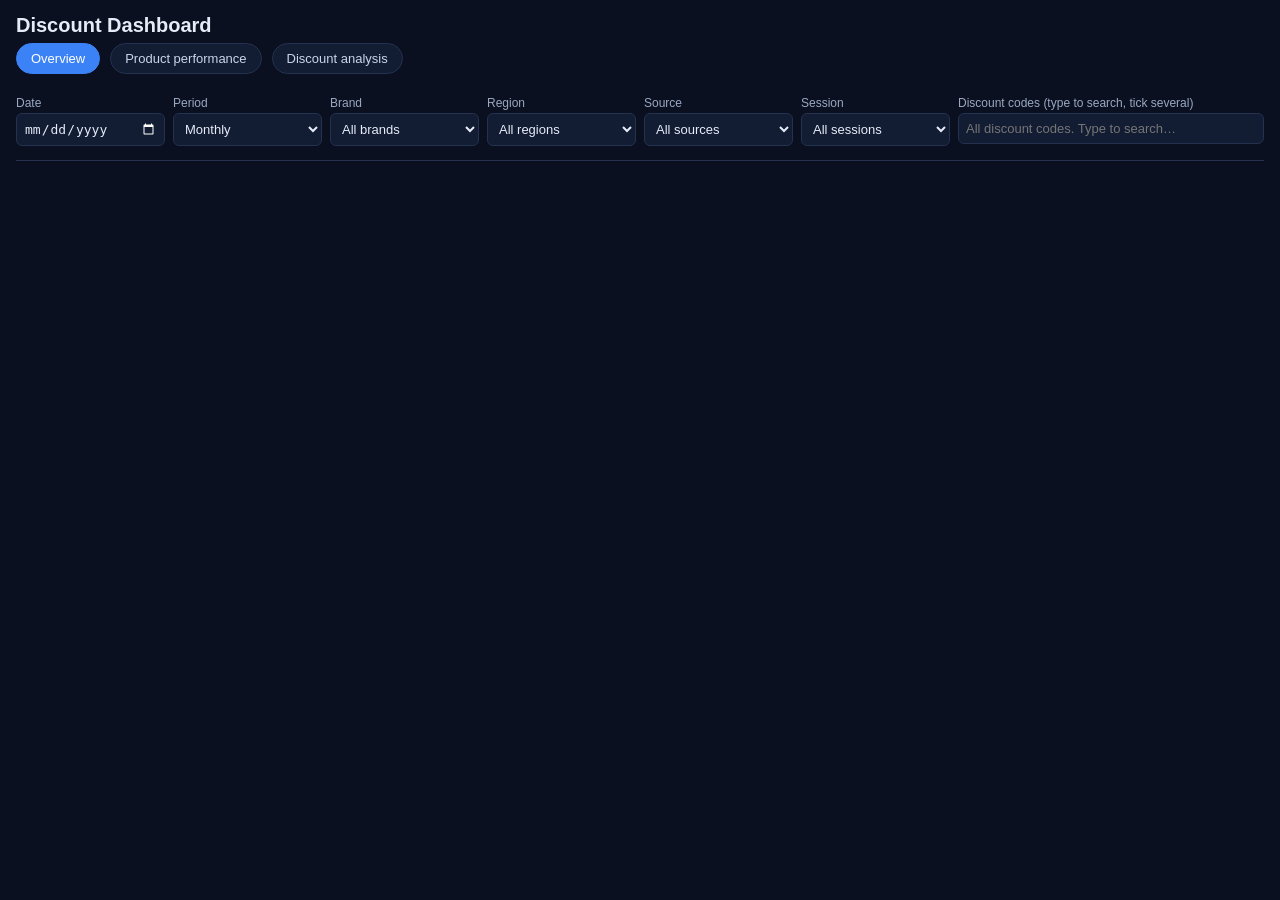
==== discount-dashboard/Index.html @ d5ffbb8c "Update Index.html" ====
<!DOCTYPE html>
<html>
<head>
<meta charset="utf-8">
<meta name="viewport" content="width=device-width, initial-scale=1">
<title>Discount Dashboard</title>
<style>
:root { color-scheme: dark; }
body{font-family:Arial,Helvetica,sans-serif;margin:0;padding:14px 16px 40px;background:#0A1020;color:#E5ECF8;font-size:14px}
h1{font-size:20px;margin:0 0 6px}
h2{font-size:16px;margin:0 0 4px}
h3{font-size:13px;margin:0 0 6px;color:#C9D5EA;font-weight:600}
.sub,.note{color:#9AA8C2;font-size:12px;margin:4px 0}
.tabs{display:flex;gap:6px;margin:6px 0 10px;flex-wrap:wrap}
.tabs button{background:#121C33;color:#C9D5EA;border:1px solid #24314f;border-radius:20px;padding:7px 14px;font-size:13px;cursor:pointer}
.tabs button.on{background:#3B82F6;color:#fff;border-color:#3B82F6}
.sticky{position:sticky;top:0;z-index:20;background:#0A1020;padding:6px 0;border-bottom:1px solid #24314f;margin-bottom:8px}
.controls{display:grid;grid-template-columns:repeat(auto-fit,minmax(130px,1fr));gap:8px;margin:6px 0}
label{font-size:12px;color:#9AA8C2;display:flex;flex-direction:column;gap:3px}
select,input{background:#121C33;color:#E5ECF8;border:1px solid #24314f;border-radius:6px;padding:7px;font-size:13px}
select:disabled,input:disabled{opacity:.5}
button{background:#3B82F6;color:#fff;border:0;border-radius:6px;padding:6px 11px;font-size:12px;cursor:pointer;margin-right:4px}
button.ghost{background:#121C33;border:1px solid #24314f;color:#E5ECF8}
button:disabled{background:#24314f;color:#6B7A94;cursor:default}
.kpis{display:grid;grid-template-columns:repeat(auto-fit,minmax(150px,1fr));gap:10px;margin:10px 0}
.kpi{background:#121C33;border:1px solid #24314f;border-radius:10px;padding:10px 12px}
.kl{font-size:11px;color:#9AA8C2;text-transform:uppercase;letter-spacing:.04em}
.kv{font-size:20px;font-weight:700;margin-top:3px}
.ks{font-size:12px;margin-top:3px;color:#9AA8C2}
.cards{display:grid;grid-template-columns:repeat(auto-fit,minmax(340px,1fr));gap:12px;margin:10px 0}
.card{background:#121C33;border:1px solid #24314f;border-radius:10px;padding:12px;min-width:0}
.section{margin-top:18px}
table{width:100%;border-collapse:collapse;font-size:12px}
th,td{padding:6px 8px;border-bottom:1px solid #24314f;text-align:right;white-space:nowrap}
th:first-child,td:first-child,th.l,td.l{text-align:left;white-space:normal}
tr.tot td{font-weight:bold;border-top:2px solid #3B82F6}
tr.clickable{cursor:pointer}
tr.clickable:hover td{background:#0F1830}
tr.drill td{background:#0F1830;color:#C9D5EA}
.scroll{overflow-x:auto}
.pager{margin:8px 0;font-size:12px;color:#9AA8C2}
.up{color:#34D399}.down{color:#F87171}
.legend{font-size:12px;color:#C9D5EA;margin:4px 0}
.dot{display:inline-block;width:10px;height:10px;border-radius:2px;margin:0 4px 0 10px;vertical-align:middle}
.frow{display:flex;gap:8px;align-items:center;flex-wrap:wrap;margin:8px 0}
.frow input,.frow select{min-width:200px}
.codewrap{grid-column:span 2;min-width:260px}
.cap{font-size:12px;color:#9AA8C2;display:block;margin-bottom:3px}
.cbox{position:relative}
.cbox input{width:100%;box-sizing:border-box}
.chips{margin-top:4px;display:flex;flex-wrap:wrap;gap:4px;font-size:12px;align-items:center}
.chip{background:#1E3A6E;border-radius:12px;padding:3px 8px}
.chip a{color:#93C5FD;cursor:pointer;margin-left:4px;text-decoration:none}
.cdrop{position:absolute;left:0;right:0;top:100%;margin-top:4px;max-height:320px;overflow:auto;background:#121C33;border:1px solid #24314f;border-radius:6px;z-index:40;display:none;padding:6px;box-sizing:border-box}
.cdrop.open{display:block}
.cdrow{display:flex;gap:6px;align-items:center;flex-wrap:wrap;margin-bottom:6px;font-size:12px}
.cdopt{display:flex;gap:6px;align-items:center;font-size:12px;color:#E5ECF8;padding:3px 2px;cursor:pointer}
.chk{display:flex;gap:6px;align-items:center;padding:2px 0;color:#E5ECF8;font-size:12px}
.clist{max-height:170px;overflow:auto;border:1px solid #24314f;border-radius:8px;padding:6px}
.grid2{display:grid;grid-template-columns:minmax(0,1fr) minmax(0,2fr);gap:10px}
svg text{font-family:Arial,Helvetica,sans-serif}
</style>
</head>
<body>

<h1>Discount Dashboard</h1>
<nav class="tabs" id="tabs">
  <button data-tab="overview" class="on">Overview</button>
  <button data-tab="products">Product performance</button>
  <button data-tab="analysis">Discount analysis</button>
</nav>

<div class="sticky">
  <div class="controls">
    <label>Date <input id="anchor" type="date"></label>
    <label>Period
      <select id="kind">
        <option value="daily">Daily</option>
        <option value="weekly">Weekly</option>
        <option value="monthly" selected>Monthly</option>
        <option value="mtd">Month to date</option>
        <option value="live" id="optLive">Live (today so far)</option>
      </select>
    </label>
    <label>Brand <select id="brand"><option value="all">All brands</option></select></label>
    <label>Region <select id="region"><option value="all">All regions</option></select></label>
    <label>Source <select id="source"><option value="all">All sources</option></select></label>
    <label>Session <select id="session"><option value="all">All sessions</option></select></label>
    <div class="codewrap" id="codeWrap">
      <span class="cap">Discount codes (type to search, tick several)</span>
      <div id="codebox" class="cbox">
        <input id="codeSearch" type="text" placeholder="All discount codes. Type to search…" autocomplete="off">
        <div id="codeChips" class="chips"></div>
        <div id="codeList" class="cdrop"></div>
      </div>
    </div>
  </div>
  <div id="status" class="sub"></div>
</div>

<div id="out"></div>
<div id="ptable"></div>

<script>
var OPTS = null;
var LAST = { overview: null, products: null, analysis: null };
var PAGE = 20, PPAGE = 25;
var STATE = { tab: "overview", page: 0, cats: null, search: "", open: {}, searching: false,
  codes: [], codeSearch: "", dd: false, timer: null,
  psearch: "", pcat: "all", ppage: 0, band: { AOV: {}, Discount: {} } };
var C = { yes: "#34D399", no: "#60A5FA", acc: "#3B82F6", warn: "#F87171", grid: "#24314f", text: "#9AA8C2", ink: "#E5ECF8" };

/* ---------- helpers ---------- */
function $(id) { return document.getElementById(id); }
function esc(t) { return String(t).replace(/&/g, "&amp;").replace(/</g, "&lt;").replace(/>/g, "&gt;"); }
function attr(t) { return esc(t).replace(/"/g, "&quot;"); }
function inr(n) { return (n === null || n === undefined || isNaN(n)) ? "—" : Math.round(n).toLocaleString("en-IN"); }
function compact(n) {
  var a = Math.abs(n);
  if (a >= 1e7) return (n / 1e7).toFixed(1) + " Cr";
  if (a >= 1e5) return (n / 1e5).toFixed(1) + " L";
  if (a >= 1e3) return (n / 1e3).toFixed(0) + " K";
  return String(Math.round(n));
}
function pctHtml(x) { return '<span class="' + (x >= 0 ? "up" : "down") + '">' + (x >= 0 ? "▲ " : "▼ ") + Math.abs(x * 100).toFixed(1) + "%</span>"; }
function growth(cur, prev) { return prev > 0 ? pctHtml(cur / prev - 1) : "—"; }
function dpct(d, g) { return g > 0 ? (d / g * 100).toFixed(1) + "%" : "—"; }
function ptsChange(c, p) {
  if (!c.gross || !p.gross) return "—";
  var diff = (c.disc / c.gross - p.disc / p.gross) * 100;
  return '<span class="' + (diff >= 0 ? "up" : "down") + '">' + (diff >= 0 ? "▲ " : "▼ ") + Math.abs(diff).toFixed(1) + " pts</span>";
}
function kpiCard(label, value, sub) {
  return '<div class="kpi"><div class="kl">' + label + '</div><div class="kv">' + value + '</div><div class="ks">' + (sub || "") + "</div></div>";
}
function addUnique(list, add) { return list.concat(add.filter(function (x) { return list.indexOf(x) < 0; })); }
function status(text) { $("status").textContent = text; }
function fail(e) { status("Error: " + (e && e.message ? e.message : e)); }
function sumNet(arr, key) { return arr.reduce(function (s, b) { return s + b[key].net; }, 0); }

/* ---------- charts (SVG, no outside libraries) ---------- */
function svgHBars(items, color) {
  if (!items.length) return "<p class='note'>No data for this view.</p>";
  var W = 640, rowH = 24, pad = { l: 230, r: 80, t: 4, b: 8 };
  var H = pad.t + pad.b + items.length * rowH;
  var max = Math.max(1, Math.max.apply(null, items.map(function (i) { return i.value; })));
  var scale = (W - pad.l - pad.r) / max;
  var s = '<svg viewBox="0 0 ' + W + " " + H + '" width="100%">';
  items.forEach(function (it, i) {
    var y = pad.t + i * rowH, w = Math.max(0, it.value * scale);
    s += '<text x="' + (pad.l - 8) + '" y="' + (y + 16) + '" text-anchor="end" fill="' + C.ink + '" font-size="11">' + esc(short_(it.label, 34)) + "</text>";
    s += '<rect x="' + pad.l + '" y="' + (y + 5) + '" width="' + w + '" height="15" fill="' + color + '"><title>' + esc(it.label) + ": " + inr(it.value) + "</title></rect>";
    s += '<text x="' + (pad.l + w + 6) + '" y="' + (y + 17) + '" fill="' + C.text + '" font-size="11">' + compact(it.value) + "</text>";
  });
  return s + "</svg>";
}
function svgStackH(items) {
  if (!items.length) return "<p class='note'>No data for this view.</p>";
  var W = 640, rowH = 24, pad = { l: 230, r: 80, t: 4, b: 8 };
  var H = pad.t + pad.b + items.length * rowH;
  var max = Math.max(1, Math.max.apply(null, items.map(function (i) { return i.a + i.b; })));
  var scale = (W - pad.l - pad.r) / max;
  var s = '<svg viewBox="0 0 ' + W + " " + H + '" width="100%">';
  items.forEach(function (it, i) {
    var y = pad.t + i * rowH, wa = it.a * scale, wb = it.b * scale;
    s += '<text x="' + (pad.l - 8) + '" y="' + (y + 16) + '" text-anchor="end" fill="' + C.ink + '" font-size="11">' + esc(short_(it.label, 34)) + "</text>";
    s += '<rect x="' + pad.l + '" y="' + (y + 5) + '" width="' + wa + '" height="15" fill="' + C.yes + '"><title>' + esc(it.label) + " with discount: " + inr(it.a) + "</title></rect>";
    s += '<rect x="' + (pad.l + wa) + '" y="' + (y + 5) + '" width="' + wb + '" height="15" fill="' + C.no + '"><title>' + esc(it.label) + " without discount: " + inr(it.b) + "</title></rect>";
    s += '<text x="' + (pad.l + wa + wb + 6) + '" y="' + (y + 17) + '" fill="' + C.text + '" font-size="11">' + compact(it.a + it.b) + "</text>";
  });
  return s + "</svg>";
}
function svgBarsV(items, color) {
  if (!items.length) return "<p class='note'>No data for this view.</p>";
  var W = 640, H = 230, pad = { l: 56, r: 10, t: 14, b: 50 };
  var max = Math.max(1, Math.max.apply(null, items.map(function (i) { return i.value; })));
  var bw = (W - pad.l - pad.r) / items.length, plot = H - pad.t - pad.b;
  var s = '<svg viewBox="0 0 ' + W + " " + H + '" width="100%">';
  for (var g = 0; g <= 4; g++) {
    var y = pad.t + plot * (1 - g / 4);
    s += '<line x1="' + pad.l + '" x2="' + (W - pad.r) + '" y1="' + y + '" y2="' + y + '" stroke="' + C.grid + '"/>';
    s += '<text x="' + (pad.l - 6) + '" y="' + (y + 4) + '" text-anchor="end" fill="' + C.text + '" font-size="10">' + compact(max * g / 4) + "</text>";
  }
  items.forEach(function (it, i) {
    var x = pad.l + i * bw + bw * 0.15, w = bw * 0.7, bh = plot * (it.value / max), yy = pad.t + plot - bh;
    s += '<rect x="' + x + '" y="' + yy + '" width="' + w + '" height="' + Math.max(0, bh) + '" rx="3" fill="' + color + '"><title>' + esc(it.label) + ": " + inr(it.value) + "</title></rect>";
    s += '<text x="' + (x + w / 2) + '" y="' + (H - pad.b + 16) + '" text-anchor="middle" fill="' + C.text + '" font-size="10">' + esc(it.label) + "</text>";
  });
  return s + "</svg>";
}
function svgDonut(parts) {
  var total = parts.reduce(function (s, p) { return s + p.value; }, 0);
  if (!total) return "<p class='note'>No data for this view.</p>";
  var R = 80, r = 52, cx = 100, cy = 100, a0 = -Math.PI / 2;
  var s = '<svg viewBox="0 0 340 200" width="100%">';
  parts.forEach(function (p) {
    var frac = p.value / total;
    if (frac <= 0) return;
    if (frac >= 0.9999) {
      s += '<circle cx="' + cx + '" cy="' + cy + '" r="' + ((R + r) / 2) + '" fill="none" stroke="' + p.color + '" stroke-width="' + (R - r) + '"/>';
      return;
    }
    var a1 = a0 + frac * 2 * Math.PI, large = frac > 0.5 ? 1 : 0;
    var x0 = cx + R * Math.cos(a0), y0 = cy + R * Math.sin(a0), x1 = cx + R * Math.cos(a1), y1 = cy + R * Math.sin(a1);
    var ix1 = cx + r * Math.cos(a1), iy1 = cy + r * Math.sin(a1), ix0 = cx + r * Math.cos(a0), iy0 = cy + r * Math.sin(a0);
    s += '<path d="M' + x0 + "," + y0 + " A" + R + "," + R + " 0 " + large + " 1 " + x1 + "," + y1 +
         " L" + ix1 + "," + iy1 + " A" + r + "," + r + " 0 " + large + " 0 " + ix0 + "," + iy0 + ' Z" fill="' + p.color + '"><title>' +
         esc(p.label) + ": " + (frac * 100).toFixed(1) + "%</title></path>";
    a0 = a1;
  });
  parts.forEach(function (p, i) {
    s += '<rect x="200" y="' + (50 + i * 26) + '" width="12" height="12" fill="' + p.color + '"/>';
    s += '<text x="220" y="' + (61 + i * 26) + '" fill="' + C.ink + '" font-size="12">' + esc(p.label) + " · " + inr(p.value) + " (" + (p.value / total * 100).toFixed(1) + "%)</text>";
  });
  return s + "</svg>";
}
function short_(t, n) { t = String(t); return t.length > n ? t.slice(0, n - 1) + "…" : t; }
function legendStack() {
  return '<div class="legend"><span class="dot" style="background:' + C.yes + '"></span>With discount<span class="dot" style="background:' + C.no + '"></span>Without discount</div>';
}

/* ---------- filters ---------- */
function fill(id, list, allLabel) {
  $(id).innerHTML = '<option value="all">' + allLabel + "</option>" + list.map(function (v) {
    return '<option value="' + attr(v) + '">' + esc(v) + "</option>";
  }).join("");
}
function setOptions(o) {
  OPTS = o;
  var a = $("anchor");
  a.min = o.first; a.max = o.latest; a.value = o.latest;
  fill("brand", o.brands, "All brands");
  fill("region", o.regions, "All regions");
  fill("source", o.sources, "All sources");
  fill("session", o.sessions, "All sessions");
  renderCodePicker();
  calc();
}
function params() {
  return { anchor: $("anchor").value, kind: $("kind").value, brand: $("brand").value, region: $("region").value,
    source: $("source").value, session: $("session").value, codes: STATE.codes.slice() };
}
function calc() {
  var p = params(), tab = STATE.tab;
  if (tab !== "overview" && p.kind === "live") { $("kind").value = "monthly"; p.kind = "monthly"; }
  $("optLive").disabled = tab !== "overview";
  $("anchor").disabled = p.kind === "live";
  if (p.kind !== "live" && !p.anchor) { status("Choose a date."); return; }
  status(tab === "overview" ? (p.kind === "live" ? "Calculating today so far…" : "Calculating…") : "Calculating…");
  var run = google.script.run.withFailureHandler(fail);
  if (tab === "products") run.withSuccessHandler(onProducts).getProductData(p);
  else if (tab === "analysis") run.withSuccessHandler(onBands).getBucketData(p);
  else if (p.kind === "live") run.withSuccessHandler(onOverview).getDiscountLive(p);
  else run.withSuccessHandler(onOverview).getDiscountData(p);
}
function scheduleCalc() { clearTimeout(STATE.timer); STATE.timer = setTimeout(calc, 500); }

function setTab(t) {
  STATE.tab = t;
  document.querySelectorAll("#tabs button").forEach(function (b) { b.classList.toggle("on", b.getAttribute("data-tab") === t); });
  $("codeWrap").style.display = t === "overview" ? "" : "none";
  $("session").disabled = t === "products";
  $("out").innerHTML = "";
  $("ptable").innerHTML = "";
  calc();
}

/* ---------- Overview: discount codes ---------- */
function onOverview(d) {
  LAST.overview = d;
  STATE.page = 0;
  var scope = d.meta.codes.length ? d.meta.codes.length + " selected code(s)" : "all discount codes";
  status("Showing " + d.meta.cur + " against " + d.meta.prev + " (" + d.meta.note + "), " + scope + ".");
  renderOverview();
}
function renderOverview() {
  var d = LAST.overview;
  if (!d) return;
  var html;
  if (d.meta.kind === "live") {
    html = liveKpiBlock(d) + codeBlock(d) + liveHourBlock(d);
  } else {
    html = "<p class='note'>Discount codes: Swiggy and Zomato orders only.</p>" + overviewKpis(d) + overviewCharts(d) + codeBlock(d) + trendBlock(d) + categoryBlock(d);
  }
  $("out").innerHTML = html;
  if (STATE.searching) {
    var s = $("csearch");
    if (s) { s.focus(); s.setSelectionRange(s.value.length, s.value.length); }
    STATE.searching = false;
  }
}
function overviewKpis(d) {
  var useAll = d.meta.codes.length === 0;
  var c = useAll ? d.overall.cur : d.totals.cur, p = useAll ? d.overall.prev : d.totals.prev;
  var aov = c.inv ? c.net / c.inv : 0, paov = p.inv ? p.net / p.inv : 0;
  return '<div class="kpis">' +
    kpiCard("Net revenue", inr(c.net), growth(c.net, p.net) + " vs previous") +
    kpiCard("Orders", inr(c.inv), growth(c.inv, p.inv) + " vs previous") +
    kpiCard("Average order value", inr(aov), growth(aov, paov) + " vs previous") +
    kpiCard("Discount % of gross", dpct(c.disc, c.gross), ptsChange(c, p) + " vs previous") +
    "</div>" + (useAll ? "" : "<p class='note'>KPIs show the selected codes only.</p>");
}
function overviewCharts(d) {
  var top = d.labels.slice().sort(function (a, b) { return b.cur.net - a.cur.net; }).slice(0, 10)
    .map(function (x) { return { label: x.label, value: x.cur.net }; });
  var total = d.overall.cur.net;
  var zero = d.labels.filter(function (x) { return x.label === "Zero discount"; });
  var zeroNet = zero.length ? zero[0].cur.net : 0;
  var donut = d.meta.codes.length ? "<p class='note'>Select no codes to see the discount split.</p>"
    : svgDonut([{ label: "With discount", value: Math.max(0, total - zeroNet), color: C.yes },
                { label: "Zero discount", value: zeroNet, color: C.no }]);
  return '<div class="cards">' +
    '<div class="card"><h3>Top 10 discount codes by net revenue</h3>' + svgHBars(top, C.acc) + "</div>" +
    '<div class="card"><h3>Net revenue: with and without discount</h3>' + donut + "</div></div>";
}
function codeBlock(d) {
  var rows = d.labels.slice().sort(function (a, b) { return b.cur.net - a.cur.net; });
  var pages = Math.max(1, Math.ceil(rows.length / PAGE));
  if (STATE.page > pages - 1) STATE.page = pages - 1;
  if (STATE.page < 0) STATE.page = 0;
  var slice = rows.slice(STATE.page * PAGE, STATE.page * PAGE + PAGE);
  var overall = d.overall.cur.net;
  var contrib = function (n) { return overall > 0 ? (n / overall * 100).toFixed(1) + "%" : "—"; };
  var line = function (name, c, p, cls) {
    return "<tr class='" + (cls || "") + "'><td class='l'>" + esc(name) + "</td><td>" + inr(c.net) + "</td><td>" + growth(c.net, p.net) +
      "</td><td>" + contrib(c.net) + "</td><td>" + inr(c.inv) + "</td><td>" + inr(c.lines) + "</td><td>" + inr(c.qty) +
      "</td><td>" + dpct(c.disc, c.gross) + "</td></tr>";
  };
  var totalName = d.meta.codes.length ? "Selected codes (" + d.meta.codes.length + ")" : "Overall (all codes)";
  var body = line(totalName, d.totals.cur, d.totals.prev, "tot") +
    slice.map(function (x) { return line(x.label, x.cur, x.prev, ""); }).join("");
  var pager = "<div class='pager'><button class='ghost' data-pg='-1'" + (STATE.page <= 0 ? " disabled" : "") + ">◀ Previous 20</button>" +
    " Page " + (STATE.page + 1) + " of " + pages + " (" + rows.length + " codes) " +
    "<button class='ghost' data-pg='1'" + (STATE.page >= pages - 1 ? " disabled" : "") + ">Next 20 ▶</button></div>";
  var note = d.meta.codes.length ? "Only the selected codes. Contribution % is of all orders in the period."
    : (d.meta.kind === "live" ? "Codes with sales today so far. Sorted by net revenue."
      : "Codes with sales in " + esc(d.meta.activeMonth) + " (the month of the date). Sorted by net revenue.");
  return "<div class='section'><h2>Discount codes</h2><p class='note'>" + note + " Orders are unique invoices; Items are item lines.</p>" +
    "<div class='scroll'><table><thead><tr><th class='l'>Discount code</th><th>Net rev</th><th>Net growth</th><th>Contribution %</th>" +
    "<th>Orders</th><th>Items</th><th>Qty</th><th>Dis %</th></tr></thead><tbody>" + body + "</tbody></table></div>" + pager + "</div>";
}
function trendBlock(d) {
  if (!d.trend.kind || d.trend.rows.length < 2) return "<p class='note'>Choose Daily or Weekly to see the trend.</p>";
  var rows = d.trend.rows;
  var title = d.trend.kind === "daily" ? "Last 15 days" : "Last 8 weeks";
  var scope = d.meta.codes.length ? esc(d.meta.code) : "all discount codes";
  var body = "";
  for (var i = rows.length - 1; i >= 1; i--) {
    var c = rows[i], p = rows[i - 1];
    body += "<tr><td class='l'>" + esc(c.range) + "</td><td>" + inr(c.net) + "</td><td>" + growth(c.net, p.net) +
      "</td><td>" + inr(c.inv) + "</td><td>" + growth(c.inv, p.inv) + "</td><td>" + inr(c.lines) + "</td><td>" + growth(c.lines, p.lines) +
      "</td><td>" + inr(c.qty) + "</td><td>" + growth(c.qty, p.qty) + "</td><td>" + dpct(c.disc, c.gross) + "</td><td>" + ptsChange(c, p) + "</td></tr>";
  }
  return "<div class='section'><h2>" + title + "</h2><p class='note'>For " + scope + ". Each growth compares with the row below it.</p>" +
    "<div class='scroll'><table><thead><tr><th class='l'>Period</th><th>Net rev</th><th>Growth</th><th>Orders</th><th>Growth</th>" +
    "<th>Items</th><th>Growth</th><th>Qty</th><th>Growth</th><th>Dis %</th><th>Dis % change</th></tr></thead><tbody>" +
    body + "</tbody></table></div></div>";
}
function categoryBlock(d) {
  var q = STATE.search.trim().toLowerCase();
  var groups = {};
  d.items.forEach(function (x) {
    if (!groups[x.cat]) groups[x.cat] = { name: x.cat, items: [], cur: { inv: 0, qty: 0, gross: 0, disc: 0, net: 0 } };
    groups[x.cat].items.push(x);
    var g = groups[x.cat].cur;
    g.qty += x.cur.qty; g.gross += x.cur.gross; g.disc += x.cur.disc; g.net += x.cur.net;
  });
  var catOn = function (c) { return STATE.cats === null || STATE.cats.indexOf(c) >= 0; };
  var list = Object.keys(groups).map(function (k) { return groups[k]; })
    .filter(function (g) { return catOn(g.name) && (!q || g.name.toLowerCase().indexOf(q) >= 0); })
    .sort(function (a, b) { return b.cur.net - a.cur.net; });
  var checks = OPTS.categories.filter(function (c) { return !q || c.toLowerCase().indexOf(q) >= 0; }).slice(0, 300).map(function (c) {
    return "<label class='chk'><input type='checkbox' data-cat='" + attr(c) + "'" + (catOn(c) ? " checked" : "") + "> " + esc(c) + "</label>";
  }).join("") || "<span class='sub'>No category matches.</span>";
  var selected = STATE.cats === null ? OPTS.categories.length : STATE.cats.length;
  var body = "";
  list.forEach(function (g) {
    var open = !!STATE.open[g.name], c = g.cur;
    body += "<tr class='clickable' data-catname='" + attr(g.name) + "'><td class='l'>" + (open ? "▾ " : "▸ ") + esc(g.name) + "</td><td>—</td><td>" +
      inr(c.qty) + "</td><td>" + inr(c.gross) + "</td><td>" + inr(c.disc) + "</td><td>" + inr(c.net) + "</td><td>" + dpct(c.disc, c.gross) + "</td></tr>";
    if (open) {
      g.items.slice().sort(function (a, b) { return b.cur.net - a.cur.net; }).forEach(function (x) {
        var k = x.cur;
        body += "<tr class='drill'><td class='l'>&nbsp;&nbsp;&nbsp;&nbsp;" + esc(x.item) + "</td><td>" + inr(k.inv) + "</td><td>" + inr(k.qty) +
          "</td><td>" + inr(k.gross) + "</td><td>" + inr(k.disc) + "</td><td>" + inr(k.net) + "</td><td>" + dpct(k.disc, k.gross) + "</td></tr>";
      });
    }
  });
  return "<div class='section'><h2>By category</h2>" +
    "<p class='note'>Click a category to see its items. Click it again to hide them. Txn is not added up across items.</p>" +
    "<div class='grid2'><div><label>Search category<input id='csearch' type='search' value='" + attr(STATE.search) + "' placeholder='e.g. Coffee'></label>" +
    "<p class='note'><button class='ghost' data-cat-all='1'>All</button><button class='ghost' data-cat-none='1'>None</button> " +
    selected + " of " + OPTS.categories.length + " selected</p></div>" +
    "<div class='clist'>" + checks + "</div></div>" +
    "<div class='scroll'><table><thead><tr><th class='l'>Category</th><th>Txn</th><th>Qty</th><th>Gross</th><th>Discount</th><th>Net</th><th>Dis %</th></tr></thead><tbody>" +
    (body || "<tr><td colspan='7' class='sub'>No categories for this selection.</td></tr>") + "</tbody></table></div></div>";
}
function liveKpiBlock(d) {
  var c = d.totals.cur, p = d.totals.prev;
  var line = function (name, a, b) {
    return "<tr><td class='l'>" + name + "</td><td>" + inr(a) + "</td><td>" + inr(b) + "</td><td>" + growth(a, b) + "</td></tr>";
  };
  return "<div class='section'><h2>Live: " + esc(d.meta.liveDay) + " so far</h2>" +
    "<p class='note'>" + esc(d.meta.note) + " Compared with the same hours last week (" + esc(d.meta.lwDay) + ").</p>" +
    "<div class='scroll'><table><thead><tr><th class='l'>Complete hours</th><th>Today</th><th>Last week, same hours</th><th>Growth</th></tr></thead><tbody>" +
    line("Net rev", c.net, p.net) + line("Orders", c.inv, p.inv) + line("Items", c.lines, p.lines) + line("Qty", c.qty, p.qty) +
    "<tr><td class='l'>Dis %</td><td>" + dpct(c.disc, c.gross) + "</td><td>" + dpct(p.disc, p.gross) + "</td><td>" + ptsChange(c, p) + "</td></tr>" +
    "</tbody></table></div></div>";
}
function liveHourBlock(d) {
  if (!d.hours || !d.hours.length) return "";
  var body = d.hours.map(function (h) {
    var c = h.cur, p = h.prev;
    return "<tr><td class='l'>" + esc(h.label) + "</td><td>" + inr(c.net) + "</td><td>" + growth(c.net, p.net) +
      "</td><td>" + inr(c.inv) + "</td><td>" + growth(c.inv, p.inv) + "</td><td>" + inr(c.lines) + "</td><td>" + growth(c.lines, p.lines) +
      "</td><td>" + dpct(c.disc, c.gross) + "</td></tr>";
  }).join("");
  return "<div class='section'><h2>By hour</h2><p class='note'>Each hour against the same hour last week.</p>" +
    "<div class='scroll'><table><thead><tr><th class='l'>Hour</th><th>Net rev</th><th>Growth</th><th>Orders</th><th>Growth</th><th>Items</th><th>Growth</th><th>Dis %</th></tr></thead><tbody>" +
    body + "</tbody></table></div></div>";
}

/* ---------- Product performance ---------- */
function onProducts(d) {
  LAST.products = d;
  STATE.ppage = 0;
  status("Showing " + d.meta.cur + " against " + d.meta.prev + ". Product data covers " + d.meta.dataFrom + " to " + d.meta.dataTo + ".");
  renderProducts();
}
function renderProducts() {
  var d = LAST.products;
  if (!d) return;
  var t = d.totals.cur, pv = d.totals.prev;
  var totCur = t.yes.net + t.no.net, totPrev = pv.yes.net + pv.no.net;
  var share = totCur ? t.yes.net / totCur : 0;
  var discYes = t.yes.gross ? t.yes.disc / t.yes.gross : 0;
  var sold = d.products.filter(function (x) { return x.cur.yes.net + x.cur.no.net > 0; }).length;
  var kpis = '<div class="kpis">' +
    kpiCard("Net revenue", inr(totCur), growth(totCur, totPrev) + " vs previous") +
    kpiCard("With discount", inr(t.yes.net), (share * 100).toFixed(1) + "% of net · " + growth(t.yes.net, pv.yes.net)) +
    kpiCard("Without discount", inr(t.no.net), ((1 - share) * 100).toFixed(1) + "% of net · " + growth(t.no.net, pv.no.net)) +
    kpiCard("Discount on discounted sales", (discYes * 100).toFixed(1) + "%", "discount ÷ gross, orders with a discount") +
    kpiCard("Products sold", inr(sold), "in this period") + "</div>";
  var topP = d.products.slice(0, 10).map(function (x) { return { label: x.item, a: x.cur.yes.net, b: x.cur.no.net }; });
  var topC = d.categories.slice(0, 10).map(function (x) { return { label: x.cat, a: x.cur.yes.net, b: x.cur.no.net }; });
  var charts = '<div class="cards">' +
    '<div class="card"><h3>Top 10 products by net revenue</h3>' + legendStack() + svgStackH(topP) + "</div>" +
    '<div class="card"><h3>Top 10 categories by net revenue</h3>' + legendStack() + svgStackH(topC) + "</div></div>";
  var catOpts = '<option value="all">All categories</option>' + d.categories.map(function (c) {
    return '<option value="' + attr(c.cat) + '"' + (STATE.pcat === c.cat ? " selected" : "") + ">" + esc(c.cat) + "</option>";
  }).join("");
  var filters = '<div class="section"><h2>Products</h2>' +
    '<p class="note">All channels, from the full sales data (Swiggy, Zomato, In Store and others). Discount codes do not apply on this tab. ' +
    'With discount = the order had a discount amount. Session is not used here.</p>' +
    '<div class="frow"><input id="psearch" type="search" placeholder="Search product or category" value="' + attr(STATE.psearch) + '">' +
    '<select id="pcat">' + catOpts + "</select></div>" +
    '<div id="ptableBody"></div></div>';
  $("out").innerHTML = kpis + charts + filters;
  renderProductTable();
  if (STATE.focusSearch) { var s = $("psearch"); if (s) { s.focus(); s.setSelectionRange(s.value.length, s.value.length); } STATE.focusSearch = false; }
}
function renderProductTable() {
  var d = LAST.products;
  var box = $("ptableBody");
  if (!d || !box) return;
  var q = STATE.psearch.trim().toLowerCase();
  var rows = d.products.filter(function (x) {
    return (STATE.pcat === "all" || x.cat === STATE.pcat) && (!q || (x.item + " " + x.cat).toLowerCase().indexOf(q) >= 0);
  });
  var pages = Math.max(1, Math.ceil(rows.length / PPAGE));
  if (STATE.ppage > pages - 1) STATE.ppage = pages - 1;
  if (STATE.ppage < 0) STATE.ppage = 0;
  var slice = rows.slice(STATE.ppage * PPAGE, STATE.ppage * PPAGE + PPAGE);
  var body = slice.map(function (x) {
    var tot = x.cur.yes.net + x.cur.no.net, totp = x.prev.yes.net + x.prev.no.net;
    return "<tr><td class='l'>" + esc(x.item) + "</td><td class='l'>" + esc(x.cat) + "</td>" +
      "<td>" + inr(x.cur.yes.inv) + "</td><td>" + inr(x.cur.no.inv) + "</td>" +
      "<td>" + inr(x.cur.yes.net) + "</td><td>" + inr(x.cur.no.net) + "</td><td>" + inr(tot) + "</td>" +
      "<td>" + (tot ? (x.cur.yes.net / tot * 100).toFixed(1) + "%" : "—") + "</td>" +
      "<td>" + dpct(x.cur.yes.disc, x.cur.yes.gross) + "</td><td>" + growth(tot, totp) + "</td></tr>";
  }).join("");
  box.innerHTML = "<div class='pager'>" + rows.length + " products · page " + (STATE.ppage + 1) + " of " + pages +
    " <button class='ghost' data-pp='-1'" + (STATE.ppage <= 0 ? " disabled" : "") + ">◀ Previous</button>" +
    "<button class='ghost' data-pp='1'" + (STATE.ppage >= pages - 1 ? " disabled" : "") + ">Next ▶</button></div>" +
    "<div class='scroll'><table><thead><tr><th class='l'>Product</th><th class='l'>Category</th><th>Orders with disc.</th><th>Orders without disc.</th>" +
    "<th>Net with discount</th><th>Net without discount</th><th>Total net</th><th>Share with discount</th><th>Dis % (with discount)</th><th>Net growth</th></tr></thead>" +
    "<tbody>" + (body || "<tr><td colspan='10' class='sub'>No products for these filters.</td></tr>") + "</tbody></table></div>";
}

/* ---------- Discount analysis: AOV and discount bands ---------- */
function onBands(d) {
  LAST.analysis = d;
  status("Showing " + d.meta.cur + " against " + d.meta.prev + ". Click a band to see its products.");
  renderAnalysis();
}
function renderAnalysis() {
  var d = LAST.analysis;
  if (!d) return;
  $("out").innerHTML = "<p class='note'>All channels, from the full sales data (Swiggy, Zomato, In Store and others). Session applies to the band totals; the products under a band are not split by session.</p>" + bandSection(d, "AOV", "Order value (AOV) bands", d.aov,
      "Order value is the net amount of an order. Bands are upper-inclusive, as on the Sales dashboard: 200 is in 100-200.") +
    bandSection(d, "Discount", "Discount % bands", d.discount,
      "Discount % is the order's discount divided by its gross amount. 0% means no discount.");
}
function bandSection(d, kind, title, bands, note) {
  var orders = bands.reduce(function (s, b) { return s + b.cur.inv; }, 0);
  var net = bands.reduce(function (s, b) { return s + b.cur.net; }, 0);
  var pnet = bands.reduce(function (s, b) { return s + b.prev.net; }, 0);
  var aov = orders ? net / orders : 0;
  var kpis = '<div class="kpis">' + kpiCard("Orders", inr(orders), "in this period") +
    kpiCard("Net revenue", inr(net), growth(net, pnet) + " vs previous") +
    kpiCard("Average order value", inr(aov), "net ÷ orders") + "</div>";
  var charts = '<div class="cards">' +
    '<div class="card"><h3>Orders by band</h3>' + svgBarsV(bands.map(function (b) { return { label: b.label, value: b.cur.inv }; }), C.acc) + "</div>" +
    '<div class="card"><h3>Net revenue by band</h3>' + svgBarsV(bands.map(function (b) { return { label: b.label, value: b.cur.net }; }), C.yes) + "</div></div>";
  var rows = bands.map(function (b) {
    var open = !!STATE.band[kind][b.label];
    var c = b.cur, aovB = c.inv ? c.net / c.inv : 0;
    var line = "<tr class='clickable' data-band='" + kind + "' data-label='" + attr(b.label) + "'>" +
      "<td class='l'>" + (open ? "▾ " : "▸ ") + esc(b.label) + "</td><td>" + inr(c.inv) + "</td>" +
      "<td>" + (orders ? (c.inv / orders * 100).toFixed(1) + "%" : "—") + "</td><td>" + inr(c.net) + "</td>" +
      "<td>" + growth(c.net, b.prev.net) + "</td><td>" + inr(aovB) + "</td><td>" + dpct(c.disc, c.gross) + "</td></tr>";
    if (open) {
      var bandNet = c.net;
      line += b.items.length ? b.items.map(function (x) {
        var k = x.v, aovI = k.inv ? k.net / k.inv : 0;
        return "<tr class='drill'><td class='l'>&nbsp;&nbsp;&nbsp;&nbsp;" + esc(x.item) + "<br><span class='sub'>" + esc(x.cat) + "</span></td>" +
          "<td>" + inr(k.inv) + "</td><td>" + (c.inv ? (k.inv / c.inv * 100).toFixed(1) + "%" : "—") + "</td>" +
          "<td>" + inr(k.net) + "</td><td>" + (bandNet ? (k.net / bandNet * 100).toFixed(1) + "% of band" : "—") + "</td>" +
          "<td>" + inr(aovI) + "</td><td>" + dpct(k.disc, k.gross) + "</td></tr>";
      }).join("") : "<tr class='drill'><td class='l' colspan='7'>&nbsp;&nbsp;&nbsp;&nbsp;No products in this band for these filters.</td></tr>";
    }
    return line;
  }).join("");
  return "<div class='section'><h2>" + title + "</h2><p class='note'>" + note + " Click a band to see its products.</p>" + kpis + charts +
    "<div class='scroll'><table><thead><tr><th class='l'>Band</th><th>Orders</th><th>Share of orders</th><th>Net revenue</th>" +
    "<th>Net growth</th><th>Average order</th><th>Dis %</th></tr></thead><tbody>" + rows + "</tbody></table></div></div>";
}

/* ---------- Discount codes picker (Overview) ---------- */
function codeMatches() {
  var q = STATE.codeSearch.trim().toLowerCase();
  return OPTS.labels.filter(function (l) { return !q || l.toLowerCase().indexOf(q) >= 0; });
}
function renderCodePicker() {
  if (!OPTS) return;
  var sel = STATE.codes;
  $("codeChips").innerHTML = sel.length === 0 ? "<span class='sub'>All discount codes</span>" :
    sel.slice(0, 8).map(function (c) {
      return "<span class='chip'>" + esc(c) + " <a data-chip-remove='" + attr(c) + "'>✕</a></span>";
    }).join("") + (sel.length > 8 ? "<span class='sub'>+" + (sel.length - 8) + " more</span>" : "");
  var matches = codeMatches();
  var shown = matches.slice(0, 200);
  $("codeList").innerHTML = "<div class='cdrow'><button class='ghost' data-code-all-match='1'>Select all matching (" + matches.length +
    ")</button><button class='ghost' data-code-clear='1'>Clear</button><span class='sub'>" + sel.length + " selected</span></div>" +
    shown.map(function (l) {
      return "<label class='cdopt'><input type='checkbox' data-code='" + attr(l) + "'" + (sel.indexOf(l) >= 0 ? " checked" : "") + "> " + esc(l) + "</label>";
    }).join("") +
    (matches.length > 200 ? "<div class='sub'>Showing 200 of " + matches.length + ". Type more to narrow the list.</div>" : "");
  $("codeList").className = STATE.dd ? "cdrop open" : "cdrop";
}

/* ---------- events ---------- */
document.querySelectorAll("#tabs button").forEach(function (b) {
  b.addEventListener("click", function () { setTab(b.getAttribute("data-tab")); });
});
document.addEventListener("change", function (e) {
  var t = e.target;
  if (["anchor", "kind", "brand", "region", "source", "session"].indexOf(t.id) >= 0) { calc(); return; }
  if (t.id === "pcat") { STATE.pcat = t.value; STATE.ppage = 0; renderProductTable(); return; }
  if (t.hasAttribute && t.hasAttribute("data-code")) {
    var code = t.getAttribute("data-code");
    STATE.codes = t.checked ? addUnique(STATE.codes, [code]) : STATE.codes.filter(function (x) { return x !== code; });
    renderCodePicker();
    scheduleCalc();
    return;
  }
  if (t.hasAttribute && t.hasAttribute("data-cat")) {
    var c = t.getAttribute("data-cat");
    var base = STATE.cats === null ? OPTS.categories.slice() : STATE.cats.slice();
    STATE.cats = t.checked ? base.concat(base.indexOf(c) < 0 ? [c] : []) : base.filter(function (x) { return x !== c; });
    renderOverview();
  }
});
document.addEventListener("focusin", function (e) {
  if (e.target.id === "codeSearch") { STATE.dd = true; renderCodePicker(); }
});
document.addEventListener("input", function (e) {
  if (e.target.id === "codeSearch") { STATE.codeSearch = e.target.value; STATE.dd = true; renderCodePicker(); return; }
  if (e.target.id === "psearch") { STATE.psearch = e.target.value; STATE.ppage = 0; renderProductTable(); return; }
  if (e.target.id === "csearch") { STATE.search = e.target.value; STATE.searching = true; renderOverview(); }
});
document.addEventListener("keydown", function (e) {
  if (e.key === "Escape" && STATE.dd) { STATE.dd = false; renderCodePicker(); }
});
document.addEventListener("click", function (e) {
  var el = e.target;
  var has = function (sel) { return el.closest ? el.closest(sel) : null; };
  var box = has("#codebox");
  if (!box && STATE.dd) { STATE.dd = false; renderCodePicker(); }
  var chip = has("[data-chip-remove]");
  if (chip) { var cn = chip.getAttribute("data-chip-remove"); STATE.codes = STATE.codes.filter(function (x) { return x !== cn; }); renderCodePicker(); scheduleCalc(); return; }
  if (has("[data-code-all-match]")) { STATE.codes = addUnique(STATE.codes, codeMatches()); renderCodePicker(); scheduleCalc(); return; }
  if (has("[data-code-clear]")) { STATE.codes = []; renderCodePicker(); scheduleCalc(); return; }
  var pg = has("[data-pg]");
  if (pg) { STATE.page += Number(pg.getAttribute("data-pg")); renderOverview(); return; }
  var pp = has("[data-pp]");
  if (pp) { STATE.ppage += Number(pp.getAttribute("data-pp")); renderProductTable(); return; }
  var cat = has("[data-catname]");
  if (cat) { var n = cat.getAttribute("data-catname"); STATE.open[n] = !STATE.open[n]; renderOverview(); return; }
  if (has("[data-cat-all],[data-cat-none]")) {
    var all = has("[data-cat-all],[data-cat-none]");
    STATE.cats = all.hasAttribute("data-cat-all") ? null : [];
    renderOverview();
    return;
  }
  var band = has("[data-band]");
  if (band) {
    var kind = band.getAttribute("data-band"), label = band.getAttribute("data-label");
    STATE.band[kind][label] = !STATE.band[kind][label];
    renderAnalysis();
  }
});

google.script.run.withSuccessHandler(setOptions).withFailureHandler(fail).getDiscountOptions();
</script>
</body>
</html>
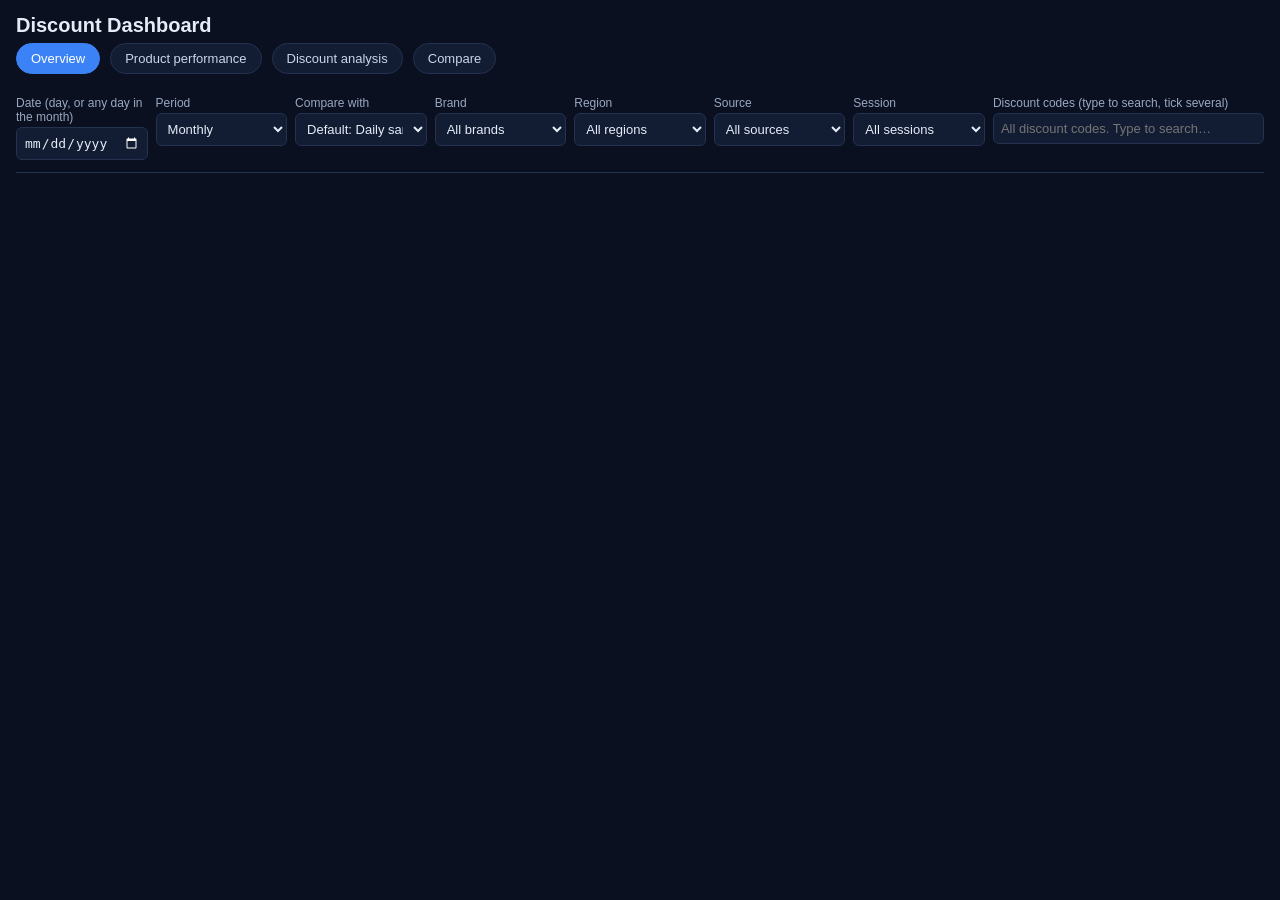
==== commit ed13458a: "Update Index.html" ====
--- a/discount-dashboard/Index.html
+++ b/discount-dashboard/Index.html
@@ -68,20 +68,31 @@
   <button data-tab="overview" class="on">Overview</button>
   <button data-tab="products">Product performance</button>
   <button data-tab="analysis">Discount analysis</button>
+  <button data-tab="compare">Compare</button>
 </nav>
 
 <div class="sticky">
   <div class="controls">
-    <label>Date <input id="anchor" type="date"></label>
+    <label>Date (day, or any day in the month) <input id="anchor" type="date"></label>
     <label>Period
       <select id="kind">
         <option value="daily">Daily</option>
         <option value="weekly">Weekly</option>
         <option value="monthly" selected>Monthly</option>
         <option value="mtd">Month to date</option>
+        <option value="custom">Custom dates</option>
         <option value="live" id="optLive">Live (today so far)</option>
       </select>
     </label>
+    <label id="cmpWrap">Compare with
+      <select id="cmp">
+        <option value="auto" selected>Default: Daily same weekday last week · Weekly previous week · Monthly same month last year</option>
+        <option value="last">Previous period</option>
+        <option value="year">Same period last year</option>
+      </select>
+    </label>
+    <label id="fromWrap" style="display:none">From <input id="dfrom" type="date"></label>
+    <label id="toWrap" style="display:none">To <input id="dto" type="date"></label>
     <label>Brand <select id="brand"><option value="all">All brands</option></select></label>
     <label>Region <select id="region"><option value="all">All regions</option></select></label>
     <label>Source <select id="source"><option value="all">All sources</option></select></label>
@@ -105,9 +116,13 @@
 var OPTS = null;
 var LAST = { overview: null, products: null, analysis: null };
 var PAGE = 20, PPAGE = 25;
-var STATE = { tab: "overview", page: 0, cats: null, search: "", open: {}, searching: false,
-  codes: [], codeSearch: "", dd: false, timer: null,
-  psearch: "", pcat: "all", ppage: 0, band: { AOV: {}, Discount: {} } };
+var STATE = { tab: "overview", page: 0, searching: false,
+  codes: [], codeSearch: "", dd: false, timer: null, offerOpen: {}, cmpView: { mode: "day", periods: 5, metric: "disc" },
+  psearch: "", pcat: "all", ppage: 0, catMetric: "net", catChannel: "all", band: { AOV: {}, Discount: {} } };
+// Category block state, one per tab: the same structure on Overview, Product performance and Discount analysis.
+var CB = { overview: { cats: null, search: "", open: {}, searching: false },
+           products: { cats: null, search: "", open: {}, searching: false },
+           analysis: { cats: null, search: "", open: {}, searching: false } };
 var C = { yes: "#34D399", no: "#60A5FA", acc: "#3B82F6", warn: "#F87171", grid: "#24314f", text: "#9AA8C2", ink: "#E5ECF8" };
 
 /* ---------- helpers ---------- */
@@ -130,13 +145,21 @@
   var diff = (c.disc / c.gross - p.disc / p.gross) * 100;
   return '<span class="' + (diff >= 0 ? "up" : "down") + '">' + (diff >= 0 ? "▲ " : "▼ ") + Math.abs(diff).toFixed(1) + " pts</span>";
 }
+function pctPts(cur, prev) {
+  var diff = cur - prev;
+  return '<span class="' + (diff >= 0 ? "up" : "down") + '">' + (diff >= 0 ? "▲ " : "▼ ") + Math.abs(diff).toFixed(1) + " pts</span>";
+}
 function kpiCard(label, value, sub) {
   return '<div class="kpi"><div class="kl">' + label + '</div><div class="kv">' + value + '</div><div class="ks">' + (sub || "") + "</div></div>";
 }
 function addUnique(list, add) { return list.concat(add.filter(function (x) { return list.indexOf(x) < 0; })); }
+function addDays(iso, n) {
+  var p = iso.split("-").map(Number);
+  return new Date(Date.UTC(p[0], p[1] - 1, p[2] + n)).toISOString().slice(0, 10);
+}
 function status(text) { $("status").textContent = text; }
 function fail(e) { status("Error: " + (e && e.message ? e.message : e)); }
-function sumNet(arr, key) { return arr.reduce(function (s, b) { return s + b[key].net; }, 0); }
+function short_(t, n) { t = String(t); return t.length > n ? t.slice(0, n - 1) + "…" : t; }
 
 /* ---------- charts (SVG, no outside libraries) ---------- */
 function svgHBars(items, color) {
@@ -214,44 +237,73 @@
   });
   return s + "</svg>";
 }
-function short_(t, n) { t = String(t); return t.length > n ? t.slice(0, n - 1) + "…" : t; }
 function legendStack() {
   return '<div class="legend"><span class="dot" style="background:' + C.yes + '"></span>With discount<span class="dot" style="background:' + C.no + '"></span>Without discount</div>';
 }
 
-/* ---------- filters ---------- */
+/* ---------- filters and periods ---------- */
 function fill(id, list, allLabel) {
   $(id).innerHTML = '<option value="all">' + allLabel + "</option>" + list.map(function (v) {
     return '<option value="' + attr(v) + '">' + esc(v) + "</option>";
   }).join("");
 }
+function syncPeriodUI() {
+  var custom = $("kind").value === "custom" || STATE.tab === "compare";
+  $("fromWrap").style.display = custom ? "" : "none";
+  $("toWrap").style.display = custom ? "" : "none";
+  if (custom) {
+    if (!$("dto").value) $("dto").value = $("anchor").value;
+    if (!$("dfrom").value) $("dfrom").value = addDays($("dto").value, -6);
+  }
+}
 function setOptions(o) {
   OPTS = o;
   var a = $("anchor");
   a.min = o.first; a.max = o.latest; a.value = o.latest;
+  var f = $("dfrom"), t = $("dto");
+  f.min = t.min = o.first; f.max = t.max = o.latest;
+  t.value = o.latest; f.value = addDays(o.latest, -6);
   fill("brand", o.brands, "All brands");
   fill("region", o.regions, "All regions");
   fill("source", o.sources, "All sources");
   fill("session", o.sessions, "All sessions");
   renderCodePicker();
+  syncPeriodUI();
   calc();
 }
 function params() {
-  return { anchor: $("anchor").value, kind: $("kind").value, brand: $("brand").value, region: $("region").value,
-    source: $("source").value, session: $("session").value, codes: STATE.codes.slice() };
+  return { anchor: $("anchor").value, kind: $("kind").value, from: $("dfrom").value, to: $("dto").value,
+    brand: $("brand").value, region: $("region").value, source: $("source").value, session: $("session").value,
+    codes: STATE.codes.slice(), cmp: $("cmp").value,
+    mode: STATE.cmpView.mode, periods: STATE.cmpView.periods, metric: STATE.cmpView.metric };
+}
+// Each request has a number. An answer is shown only if it is for the latest choice on its tab, so a slow answer
+// to an earlier choice (for example Monthly, arriving after Live) cannot overwrite the current view.
+var REQ = { seq: 0, latest: { overview: 0, products: 0, analysis: 0 } };
+var TAB_OF = { overview: "overview", products: "products", analysis: "analysis", compare: "compare" };
+function answerFor(key, id, handler) {
+  return function (d) {
+    if (REQ.latest[key] === id && STATE.tab === TAB_OF[key]) handler(d);
+  };
 }
 function calc() {
   var p = params(), tab = STATE.tab;
-  if (tab !== "overview" && p.kind === "live") { $("kind").value = "monthly"; p.kind = "monthly"; }
+  if (tab !== "overview" && p.kind === "live") { $("kind").value = "monthly"; p.kind = "monthly"; syncPeriodUI(); }
   $("optLive").disabled = tab !== "overview";
   $("anchor").disabled = p.kind === "live";
   if (p.kind !== "live" && !p.anchor) { status("Choose a date."); return; }
+  if (p.kind === "custom" && (!p.from || !p.to)) { status("Choose the from and to dates."); return; }
   status(tab === "overview" ? (p.kind === "live" ? "Calculating today so far…" : "Calculating…") : "Calculating…");
   var run = google.script.run.withFailureHandler(fail);
-  if (tab === "products") run.withSuccessHandler(onProducts).getProductData(p);
-  else if (tab === "analysis") run.withSuccessHandler(onBands).getBucketData(p);
-  else if (p.kind === "live") run.withSuccessHandler(onOverview).getDiscountLive(p);
-  else run.withSuccessHandler(onOverview).getDiscountData(p);
+  var id = ++REQ.seq;
+  if (tab === "products") { REQ.latest.products = id; run.withSuccessHandler(answerFor("products", id, onProducts)).getProductData(p); }
+  else if (tab === "analysis") { REQ.latest.analysis = id; run.withSuccessHandler(answerFor("analysis", id, onBands)).getBucketData(p); }
+  else if (tab === "compare") { REQ.latest.compare = id; run.withSuccessHandler(answerFor("compare", id, onCompare)).getCompareData(p); }
+  else {
+    REQ.latest.overview = id;
+    if (p.kind === "live") run.withSuccessHandler(answerFor("overview", id, onOverview)).getDiscountLive(p);
+    else run.withSuccessHandler(answerFor("overview", id, onOverview)).getDiscountData(p);
+  }
 }
 function scheduleCalc() { clearTimeout(STATE.timer); STATE.timer = setTimeout(calc, 500); }
 
@@ -262,7 +314,61 @@
   $("session").disabled = t === "products";
   $("out").innerHTML = "";
   $("ptable").innerHTML = "";
+  $("cmpWrap").style.display = t === "overview" ? "" : "none";
+  $("kind").disabled = t === "compare";
+  syncPeriodUI();
+  if (t === "compare") { LAST.compare = null; $("out").innerHTML = renderCompare(); }
   calc();
+}
+
+/* ---------- Category block: the same on Overview, Product performance and Discount analysis ---------- */
+// Category rows show Txn (orders, each order once), Qty, Gross, Discount, Net and Dis %. Click a category to see its items.
+function catBlockHtml(scope, cats, allCats, title, note) {
+  var st = CB[scope];
+  var q = st.search.trim().toLowerCase();
+  var catOn = function (c) { return st.cats === null || st.cats.indexOf(c) >= 0; };
+  var list = (cats || []).filter(function (g) { return catOn(g.cat) && (!q || g.cat.toLowerCase().indexOf(q) >= 0); });
+  var hasPrev = (cats || []).some(function (g) { return !!g.prev; });
+  var checks = allCats.filter(function (c) { return !q || c.toLowerCase().indexOf(q) >= 0; }).slice(0, 300).map(function (c) {
+    return "<label class='chk'><input type='checkbox' data-cb='" + scope + "' data-cat='" + attr(c) + "'" + (catOn(c) ? " checked" : "") + "> " + esc(c) + "</label>";
+  }).join("") || "<span class='sub'>No category matches.</span>";
+  var selected = st.cats === null ? allCats.length : st.cats.length;
+  var cells = function (c, p) {
+    return "<td>" + inr(c.inv) + "</td><td>" + inr(c.qty) + "</td><td>" + inr(c.gross) + "</td><td>" + inr(c.disc) + "</td><td>" +
+      inr(c.net) + "</td><td>" + dpct(c.disc, c.gross) + "</td>" + (hasPrev ? "<td>" + growth(c.net, p ? p.net : 0) + "</td>" : "");
+  };
+  var body = "";
+  list.forEach(function (g) {
+    var open = !!st.open[g.cat];
+    body += "<tr class='clickable' data-cb='" + scope + "' data-catname='" + attr(g.cat) + "'><td class='l'>" + (open ? "▾ " : "▸ ") + esc(g.cat) + "</td>" +
+      cells(g.cur, g.prev) + "</tr>";
+    if (open) g.items.forEach(function (x) {
+      body += "<tr class='drill'><td class='l'>&nbsp;&nbsp;&nbsp;&nbsp;" + esc(x.item) + "</td>" + cells(x.cur, x.prev) + "</tr>";
+    });
+  });
+  var head = "<th class='l'>Category</th><th>Txn</th><th>Qty</th><th>Gross</th><th>Discount</th><th>Net</th><th>Dis %</th>" +
+    (hasPrev ? "<th>Net vs last week</th>" : "");
+  var cols = hasPrev ? 8 : 7;
+  return "<div class='section'><h2>" + title + "</h2><p class='note'>" + note + "</p>" +
+    "<div class='grid2'><div><label>Search category<input data-cbsearch='" + scope + "' type='search' value='" + attr(st.search) + "' placeholder='e.g. Coffee'></label>" +
+    "<p class='note'><button class='ghost' data-cb='" + scope + "' data-cat-all='1'>All</button><button class='ghost' data-cb='" + scope + "' data-cat-none='1'>None</button> " +
+    selected + " of " + allCats.length + " selected</p></div>" +
+    "<div class='clist'>" + checks + "</div></div>" +
+    "<div class='scroll'><table><thead><tr>" + head + "</tr></thead><tbody>" +
+    (body || "<tr><td colspan='" + cols + "' class='sub'>No categories for this selection.</td></tr>") + "</tbody></table></div></div>";
+}
+function rerender(scope) {
+  if (scope === "overview") renderOverview();
+  else if (scope === "products") renderProducts();
+  else if (scope === "analysis") renderAnalysis();
+  restoreFocus(scope);
+}
+function restoreFocus(scope) {
+  var st = CB[scope];
+  if (!st.searching) return;
+  st.searching = false;
+  var el = document.querySelector("[data-cbsearch='" + scope + "']");
+  if (el) { el.focus(); el.setSelectionRange(el.value.length, el.value.length); }
 }
 
 /* ---------- Overview: discount codes ---------- */
@@ -270,7 +376,9 @@
   LAST.overview = d;
   STATE.page = 0;
   var scope = d.meta.codes.length ? d.meta.codes.length + " selected code(s)" : "all discount codes";
-  status("Showing " + d.meta.cur + " against " + d.meta.prev + " (" + d.meta.note + "), " + scope + ".");
+  var curName = d.meta.curLabel || d.meta.cur, prevName = d.meta.prevLabel || d.meta.prev;
+  status("Showing " + curName + " against " + prevName + " (" + d.meta.note + "), " + scope + "." +
+    (d.meta.kind !== "live" && d.meta.prevHasData === false ? " No data for the comparison period yet, so the growth figures are blank." : ""));
   renderOverview();
 }
 function renderOverview() {
@@ -278,26 +386,63 @@
   if (!d) return;
   var html;
   if (d.meta.kind === "live") {
-    html = liveKpiBlock(d) + codeBlock(d) + liveHourBlock(d);
+    html = liveKpiBlock(d) +
+      offersHtml(d, "By offer type", "Today so far, against the same hours last week. Click an offer type to see its codes.") +
+      codeBlock(d) + liveHourBlock(d) +
+      catBlockHtml("overview", d.cats, OPTS.categories, "By category: today so far, against the same hours last week",
+        "Click a category to see its products. Txn counts each order once in the category.");
   } else {
-    html = "<p class='note'>Discount codes: Swiggy and Zomato orders only.</p>" + overviewKpis(d) + overviewCharts(d) + codeBlock(d) + trendBlock(d) + categoryBlock(d);
+    html = "<p class='note'>Discount codes: Swiggy and Zomato orders only.</p>" + overviewKpis(d) + overviewCharts(d) +
+      offersHtml(d, "By offer type", "Discount codes grouped by offer type, like the Swiggy offer-type sheet. Click an offer type to see its codes.") +
+      codeBlock(d) + trendBlock(d) +
+      catBlockHtml("overview", d.cats, OPTS.categories, "By category",
+        "Click a category to see its items. Txn counts each order once in the category.");
   }
   $("out").innerHTML = html;
-  if (STATE.searching) {
-    var s = $("csearch");
-    if (s) { s.focus(); s.setSelectionRange(s.value.length, s.value.length); }
-    STATE.searching = false;
-  }
+  restoreFocus("overview");
+}
+// Offer types by platform (Swiggy, Zomato): orders, net, discount, discount %, and growth against the comparison period.
+function offersHtml(d, title, note) {
+  var byPlatform = d.offers || {};
+  var names = Object.keys(byPlatform);
+  if (!names.length) return "";
+  var cells = function (c, p) {
+    return "<td>" + inr(c.inv) + "</td><td>" + inr(c.net) + "</td><td>" + inr(c.disc) + "</td><td>" + dpct(c.disc, c.gross) +
+      "</td><td>" + growth(c.net, p.net) + "</td>";
+  };
+  var table = function (platform, offers) {
+    var sum = function (key) {
+      var t = { inv: 0, qty: 0, gross: 0, disc: 0, net: 0 };
+      offers.forEach(function (o) { var c = o[key]; t.inv += c.inv; t.gross += c.gross; t.disc += c.disc; t.net += c.net; });
+      return t;
+    };
+    var body = offers.map(function (o) {
+      var key = platform + "|" + o.type;
+      var open = !!STATE.offerOpen[key];
+      var line = "<tr class='clickable' data-offer='" + attr(key) + "'><td class='l'>" + (open ? "▾ " : "▸ ") + esc(o.type) + "</td>" +
+        cells(o.cur, o.prev) + "</tr>";
+      if (open) o.labels.forEach(function (x) {
+        line += "<tr class='drill'><td class='l'>&nbsp;&nbsp;&nbsp;&nbsp;" + esc(x.label) + "</td>" + cells(x.cur, x.prev) + "</tr>";
+      });
+      return line;
+    }).join("");
+    body += "<tr class='tot'><td class='l'>Total</td>" + cells(sum("cur"), sum("prev")) + "</tr>";
+    return "<h3>" + esc(platform) + "</h3><div class='scroll'><table><thead><tr><th class='l'>Offer type</th><th>Orders</th>" +
+      "<th>Net</th><th>Discount</th><th>Dis %</th><th>Net growth</th></tr></thead><tbody>" + body + "</tbody></table></div>";
+  };
+  return "<div class='section'><h2>" + title + "</h2><p class='note'>" + note + "</p>" +
+    names.map(function (n) { return table(n, byPlatform[n]); }).join("") + "</div>";
 }
 function overviewKpis(d) {
   var useAll = d.meta.codes.length === 0;
   var c = useAll ? d.overall.cur : d.totals.cur, p = useAll ? d.overall.prev : d.totals.prev;
   var aov = c.inv ? c.net / c.inv : 0, paov = p.inv ? p.net / p.inv : 0;
+  var vs = d.meta.vs ? "vs " + d.meta.vs : "vs previous";
   return '<div class="kpis">' +
-    kpiCard("Net revenue", inr(c.net), growth(c.net, p.net) + " vs previous") +
-    kpiCard("Orders", inr(c.inv), growth(c.inv, p.inv) + " vs previous") +
-    kpiCard("Average order value", inr(aov), growth(aov, paov) + " vs previous") +
-    kpiCard("Discount % of gross", dpct(c.disc, c.gross), ptsChange(c, p) + " vs previous") +
+    kpiCard("Net revenue", inr(c.net), growth(c.net, p.net) + " " + vs) +
+    kpiCard("Orders", inr(c.inv), growth(c.inv, p.inv) + " " + vs) +
+    kpiCard("Average order value", inr(aov), growth(aov, paov) + " " + vs) +
+    kpiCard("Discount % of gross", dpct(c.disc, c.gross), ptsChange(c, p) + " " + vs) +
     "</div>" + (useAll ? "" : "<p class='note'>KPIs show the selected codes only.</p>");
 }
 function overviewCharts(d) {
@@ -356,45 +501,6 @@
     "<th>Items</th><th>Growth</th><th>Qty</th><th>Growth</th><th>Dis %</th><th>Dis % change</th></tr></thead><tbody>" +
     body + "</tbody></table></div></div>";
 }
-function categoryBlock(d) {
-  var q = STATE.search.trim().toLowerCase();
-  var groups = {};
-  d.items.forEach(function (x) {
-    if (!groups[x.cat]) groups[x.cat] = { name: x.cat, items: [], cur: { inv: 0, qty: 0, gross: 0, disc: 0, net: 0 } };
-    groups[x.cat].items.push(x);
-    var g = groups[x.cat].cur;
-    g.qty += x.cur.qty; g.gross += x.cur.gross; g.disc += x.cur.disc; g.net += x.cur.net;
-  });
-  var catOn = function (c) { return STATE.cats === null || STATE.cats.indexOf(c) >= 0; };
-  var list = Object.keys(groups).map(function (k) { return groups[k]; })
-    .filter(function (g) { return catOn(g.name) && (!q || g.name.toLowerCase().indexOf(q) >= 0); })
-    .sort(function (a, b) { return b.cur.net - a.cur.net; });
-  var checks = OPTS.categories.filter(function (c) { return !q || c.toLowerCase().indexOf(q) >= 0; }).slice(0, 300).map(function (c) {
-    return "<label class='chk'><input type='checkbox' data-cat='" + attr(c) + "'" + (catOn(c) ? " checked" : "") + "> " + esc(c) + "</label>";
-  }).join("") || "<span class='sub'>No category matches.</span>";
-  var selected = STATE.cats === null ? OPTS.categories.length : STATE.cats.length;
-  var body = "";
-  list.forEach(function (g) {
-    var open = !!STATE.open[g.name], c = g.cur;
-    body += "<tr class='clickable' data-catname='" + attr(g.name) + "'><td class='l'>" + (open ? "▾ " : "▸ ") + esc(g.name) + "</td><td>—</td><td>" +
-      inr(c.qty) + "</td><td>" + inr(c.gross) + "</td><td>" + inr(c.disc) + "</td><td>" + inr(c.net) + "</td><td>" + dpct(c.disc, c.gross) + "</td></tr>";
-    if (open) {
-      g.items.slice().sort(function (a, b) { return b.cur.net - a.cur.net; }).forEach(function (x) {
-        var k = x.cur;
-        body += "<tr class='drill'><td class='l'>&nbsp;&nbsp;&nbsp;&nbsp;" + esc(x.item) + "</td><td>" + inr(k.inv) + "</td><td>" + inr(k.qty) +
-          "</td><td>" + inr(k.gross) + "</td><td>" + inr(k.disc) + "</td><td>" + inr(k.net) + "</td><td>" + dpct(k.disc, k.gross) + "</td></tr>";
-      });
-    }
-  });
-  return "<div class='section'><h2>By category</h2>" +
-    "<p class='note'>Click a category to see its items. Click it again to hide them. Txn is not added up across items.</p>" +
-    "<div class='grid2'><div><label>Search category<input id='csearch' type='search' value='" + attr(STATE.search) + "' placeholder='e.g. Coffee'></label>" +
-    "<p class='note'><button class='ghost' data-cat-all='1'>All</button><button class='ghost' data-cat-none='1'>None</button> " +
-    selected + " of " + OPTS.categories.length + " selected</p></div>" +
-    "<div class='clist'>" + checks + "</div></div>" +
-    "<div class='scroll'><table><thead><tr><th class='l'>Category</th><th>Txn</th><th>Qty</th><th>Gross</th><th>Discount</th><th>Net</th><th>Dis %</th></tr></thead><tbody>" +
-    (body || "<tr><td colspan='7' class='sub'>No categories for this selection.</td></tr>") + "</tbody></table></div></div>";
-}
 function liveKpiBlock(d) {
   var c = d.totals.cur, p = d.totals.prev;
   var line = function (name, a, b) {
@@ -427,42 +533,115 @@
   status("Showing " + d.meta.cur + " against " + d.meta.prev + ". Product data covers " + d.meta.dataFrom + " to " + d.meta.dataTo + ".");
   renderProducts();
 }
+// Category performance: the last four calendar months, with the dates each month covers.
+var CAT_METRICS = [["net", "Net Sales"], ["orders", "Orders"], ["qty", "Quantity"], ["disc", "Discount %"]];
+var CAT_CHANNELS = [["all", "All channels"], ["offline", "Offline (In Store)"], ["online", "Online (except In Store)"]];
+var CAT_HEAD = ["Current Month", "Last Month", "Last 2 Month", "Last 3 Month"];
+function renderCategorySection(cm) {
+  var missing = cm.months.filter(function (m, i) { return !cm.hasData[i]; }).map(function (m) { return m.label; });
+  var note = "Calendar months from the full sales data. Current month = the month of the date you chose, up to that date. " +
+    "Offline = In Store; Online = every other source." + (missing.length ? " No data yet for: " + missing.join(", ") + "." : "");
+  var opts = function (list, sel) {
+    return list.map(function (o) { return '<option value="' + o[0] + '"' + (sel === o[0] ? " selected" : "") + ">" + o[1] + "</option>"; }).join("");
+  };
+  return '<div class="section"><h2>Category performance</h2><p class="note">' + note + '</p>' +
+    '<div class="frow"><select id="catMetric">' + opts(CAT_METRICS, STATE.catMetric) + "</select>" +
+    '<select id="catChannel">' + opts(CAT_CHANNELS, STATE.catChannel) + "</select></div>" +
+    '<div id="catTableBody"></div></div>';
+}
+function catValue(cell, metric) {
+  if (metric === "net") return cell.net;
+  if (metric === "orders") return cell.orders;
+  if (metric === "qty") return cell.qty;
+  return cell.gross ? cell.disc / cell.gross * 100 : null;
+}
+function fmtCat(metric, v) {
+  if (v === null || v === undefined || isNaN(v)) return "—";
+  if (metric === "disc") return v.toFixed(1) + "%";
+  return v === 0 ? "—" : inr(v);
+}
+function renderCategoryTable() {
+  var d = LAST.products, box = $("catTableBody");
+  if (!d || !d.categoryMonths || !box) return;
+  var cm = d.categoryMonths, ch = STATE.catChannel, metric = STATE.catMetric;
+  var head = "<th class='l'>Category Name</th>" + CAT_HEAD.map(function (h, i) {
+    return "<th>" + h + "<br><span class='sub'>" + esc(cm.months[i].label) + " · " + esc(cm.months[i].span) + "</span></th>";
+  }).join("");
+  var total = "<tr class='tot'><td class='l'>Total</td>" + cm.totals[ch].map(function (c) {
+    return "<td>" + fmtCat(metric, catValue(c, metric)) + "</td>";
+  }).join("") + "</tr>";
+  var rows = cm.categories.map(function (c) {
+    return "<tr><td class='l'>" + esc(c.cat) + "</td>" + c.cells[ch].map(function (cell) {
+      return "<td>" + fmtCat(metric, catValue(cell, metric)) + "</td>";
+    }).join("") + "</tr>";
+  }).join("");
+  box.innerHTML = "<div class='scroll'><table><thead><tr>" + head + "</tr></thead><tbody>" + total + rows + "</tbody></table></div>";
+}
+
 function renderProducts() {
   var d = LAST.products;
   if (!d) return;
+  var mon = !!d.monthly, cus = d.meta.kind === "custom";
+  var vs = mon ? "vs " + d.months[1].label + " (" + d.months[1].span + ")" : (cus ? "vs previous period" : "vs previous");
   var t = d.totals.cur, pv = d.totals.prev;
   var totCur = t.yes.net + t.no.net, totPrev = pv.yes.net + pv.no.net;
   var share = totCur ? t.yes.net / totCur : 0;
-  var discYes = t.yes.gross ? t.yes.disc / t.yes.gross : 0;
+  var discCur = t.yes.gross ? t.yes.disc / t.yes.gross * 100 : 0;
+  var discPrev = pv.yes.gross ? pv.yes.disc / pv.yes.gross * 100 : 0;
   var sold = d.products.filter(function (x) { return x.cur.yes.net + x.cur.no.net > 0; }).length;
+  var soldPrev = d.products.filter(function (x) { return x.prev.yes.net + x.prev.no.net > 0; }).length;
   var kpis = '<div class="kpis">' +
-    kpiCard("Net revenue", inr(totCur), growth(totCur, totPrev) + " vs previous") +
-    kpiCard("With discount", inr(t.yes.net), (share * 100).toFixed(1) + "% of net · " + growth(t.yes.net, pv.yes.net)) +
-    kpiCard("Without discount", inr(t.no.net), ((1 - share) * 100).toFixed(1) + "% of net · " + growth(t.no.net, pv.no.net)) +
-    kpiCard("Discount on discounted sales", (discYes * 100).toFixed(1) + "%", "discount ÷ gross, orders with a discount") +
-    kpiCard("Products sold", inr(sold), "in this period") + "</div>";
+    kpiCard(mon ? "Net revenue · " + d.months[0].label + " (" + d.months[0].span + ")" : "Net revenue", inr(totCur), growth(totCur, totPrev) + " " + vs) +
+    kpiCard("With discount", inr(t.yes.net), (share * 100).toFixed(1) + "% of net · " + growth(t.yes.net, pv.yes.net) + " " + vs) +
+    kpiCard("Without discount", inr(t.no.net), ((1 - share) * 100).toFixed(1) + "% of net · " + growth(t.no.net, pv.no.net) + " " + vs) +
+    kpiCard("Discount on discounted sales", discCur.toFixed(1) + "%", pctPts(discCur, discPrev) + " " + vs) +
+    kpiCard("Products sold", inr(sold), growth(sold, soldPrev) + " " + vs) + "</div>";
   var topP = d.products.slice(0, 10).map(function (x) { return { label: x.item, a: x.cur.yes.net, b: x.cur.no.net }; });
   var topC = d.categories.slice(0, 10).map(function (x) { return { label: x.cat, a: x.cur.yes.net, b: x.cur.no.net }; });
   var charts = '<div class="cards">' +
     '<div class="card"><h3>Top 10 products by net revenue</h3>' + legendStack() + svgStackH(topP) + "</div>" +
     '<div class="card"><h3>Top 10 categories by net revenue</h3>' + legendStack() + svgStackH(topC) + "</div></div>";
+  var catSection = d.categoryMonths ? renderCategorySection(d.categoryMonths) : "";
+  var block = catBlockHtml("products", d.cats || [], OPTS.categories, "By category",
+    "Category totals count each order once. Click a category to see its products.");
   var catOpts = '<option value="all">All categories</option>' + d.categories.map(function (c) {
     return '<option value="' + attr(c.cat) + '"' + (STATE.pcat === c.cat ? " selected" : "") + ">" + esc(c.cat) + "</option>";
   }).join("");
-  var filters = '<div class="section"><h2>Products</h2>' +
-    '<p class="note">All channels, from the full sales data (Swiggy, Zomato, In Store and others). Discount codes do not apply on this tab. ' +
-    'With discount = the order had a discount amount. Session is not used here.</p>' +
+  var heading = mon ? "Products · " + d.months[0].label + " (" + d.months[0].span + ")" : "Products";
+  var filters = '<div class="section"><h2>' + esc(heading) + '</h2>' +
+    '<p class="note">All channels, from the full sales data (Swiggy, Zomato, In Store and others). Charges are not products, so they are not listed here. ' +
+    'Discount codes do not apply on this tab. With discount = the order had a discount amount. ' +
+    (mon ? "The last three months sit beside the selected month. " : "") + 'Session is not used here.</p>' +
     '<div class="frow"><input id="psearch" type="search" placeholder="Search product or category" value="' + attr(STATE.psearch) + '">' +
     '<select id="pcat">' + catOpts + "</select></div>" +
     '<div id="ptableBody"></div></div>';
-  $("out").innerHTML = kpis + charts + filters;
+  $("out").innerHTML = kpis + charts + catSection + block + filters;
+  renderCategoryTable();
   renderProductTable();
   if (STATE.focusSearch) { var s = $("psearch"); if (s) { s.focus(); s.setSelectionRange(s.value.length, s.value.length); } STATE.focusSearch = false; }
+}
+function productRowPeriod(x) {
+  var tot = x.cur.yes.net + x.cur.no.net, totp = x.prev.yes.net + x.prev.no.net;
+  return "<tr><td class='l'>" + esc(x.item) + "</td><td class='l'>" + esc(x.cat) + "</td>" +
+    "<td>" + inr(x.cur.yes.inv) + "</td><td>" + inr(x.cur.no.inv) + "</td>" +
+    "<td>" + inr(x.cur.yes.net) + "</td><td>" + inr(x.cur.no.net) + "</td><td>" + inr(tot) + "</td>" +
+    "<td>" + (tot ? (x.cur.yes.net / tot * 100).toFixed(1) + "%" : "—") + "</td>" +
+    "<td>" + dpct(x.cur.yes.disc, x.cur.yes.gross) + "</td><td>" + growth(tot, totp) + "</td></tr>";
+}
+function productRowMonthly(x) {
+  var c = x.cur, tot = c.yes.net + c.no.net;
+  return "<tr><td class='l'>" + esc(x.item) + "</td><td class='l'>" + esc(x.cat) + "</td>" +
+    "<td>" + inr(c.yes.inv) + "</td><td>" + inr(c.no.inv) + "</td>" +
+    "<td>" + inr(c.yes.net) + "</td><td>" + inr(c.no.net) + "</td><td>" + inr(tot) + "</td>" +
+    "<td>" + (tot ? (c.yes.net / tot * 100).toFixed(1) + "%" : "—") + "</td>" +
+    "<td>" + dpct(c.yes.disc, c.yes.gross) + "</td><td>" + growth(tot, x.m[1]) + "</td>" +
+    "<td>" + inr(x.m[1]) + "</td><td>" + inr(x.m[2]) + "</td><td>" + inr(x.m[3]) + "</td></tr>";
 }
 function renderProductTable() {
   var d = LAST.products;
   var box = $("ptableBody");
   if (!d || !box) return;
+  var mon = !!d.monthly;
   var q = STATE.psearch.trim().toLowerCase();
   var rows = d.products.filter(function (x) {
     return (STATE.pcat === "all" || x.cat === STATE.pcat) && (!q || (x.item + " " + x.cat).toLowerCase().indexOf(q) >= 0);
@@ -471,20 +650,63 @@
   if (STATE.ppage > pages - 1) STATE.ppage = pages - 1;
   if (STATE.ppage < 0) STATE.ppage = 0;
   var slice = rows.slice(STATE.ppage * PPAGE, STATE.ppage * PPAGE + PPAGE);
-  var body = slice.map(function (x) {
-    var tot = x.cur.yes.net + x.cur.no.net, totp = x.prev.yes.net + x.prev.no.net;
-    return "<tr><td class='l'>" + esc(x.item) + "</td><td class='l'>" + esc(x.cat) + "</td>" +
-      "<td>" + inr(x.cur.yes.inv) + "</td><td>" + inr(x.cur.no.inv) + "</td>" +
-      "<td>" + inr(x.cur.yes.net) + "</td><td>" + inr(x.cur.no.net) + "</td><td>" + inr(tot) + "</td>" +
-      "<td>" + (tot ? (x.cur.yes.net / tot * 100).toFixed(1) + "%" : "—") + "</td>" +
-      "<td>" + dpct(x.cur.yes.disc, x.cur.yes.gross) + "</td><td>" + growth(tot, totp) + "</td></tr>";
-  }).join("");
+  var body = slice.map(mon ? productRowMonthly : productRowPeriod).join("");
+  var head = mon
+    ? "<th class='l'>Product</th><th class='l'>Category</th><th>Orders with disc.</th><th>Orders without disc.</th>" +
+      "<th>Net with discount</th><th>Net without discount</th>" +
+      "<th>Total net<br><span class='sub'>Current Month · " + esc(d.months[0].label) + " (" + esc(d.months[0].span) + ")</span></th>" +
+      "<th>Share with discount</th><th>Dis % (with discount)</th><th>Growth vs Last Month</th>" +
+      "<th>Last Month<br><span class='sub'>" + esc(d.months[1].label) + " (" + esc(d.months[1].span) + ")</span></th>" +
+      "<th>Last 2 Month<br><span class='sub'>" + esc(d.months[2].label) + " (" + esc(d.months[2].span) + ")</span></th>" +
+      "<th>Last 3 Month<br><span class='sub'>" + esc(d.months[3].label) + " (" + esc(d.months[3].span) + ")</span></th>"
+    : "<th class='l'>Product</th><th class='l'>Category</th><th>Orders with disc.</th><th>Orders without disc.</th>" +
+      "<th>Net with discount</th><th>Net without discount</th><th>Total net</th><th>Share with discount</th>" +
+      "<th>Dis % (with discount)</th><th>Net growth</th>";
+  var span = mon ? 13 : 10;
   box.innerHTML = "<div class='pager'>" + rows.length + " products · page " + (STATE.ppage + 1) + " of " + pages +
     " <button class='ghost' data-pp='-1'" + (STATE.ppage <= 0 ? " disabled" : "") + ">◀ Previous</button>" +
     "<button class='ghost' data-pp='1'" + (STATE.ppage >= pages - 1 ? " disabled" : "") + ">Next ▶</button></div>" +
-    "<div class='scroll'><table><thead><tr><th class='l'>Product</th><th class='l'>Category</th><th>Orders with disc.</th><th>Orders without disc.</th>" +
-    "<th>Net with discount</th><th>Net without discount</th><th>Total net</th><th>Share with discount</th><th>Dis % (with discount)</th><th>Net growth</th></tr></thead>" +
-    "<tbody>" + (body || "<tr><td colspan='10' class='sub'>No products for these filters.</td></tr>") + "</tbody></table></div>";
+    "<div class='scroll'><table><thead><tr>" + head + "</tr></thead>" +
+    "<tbody>" + (body || "<tr><td colspan='" + span + "' class='sub'>No products for these filters.</td></tr>") + "</tbody></table></div>";
+}
+
+/* ---------- Compare: the same kind of period side by side, by platform, with the offer types down the side ---------- */
+var CMP_MODES = [["day", "Day on day (same weekday, week after week)"], ["week", "Weeks (Mon–Sun, WK numbers)"],
+                 ["months", "Same dates, earlier months"], ["year", "Same dates, earlier years"]];
+var CMP_METRICS = [["disc", "Discount ₹"], ["net", "Net sales"], ["inv", "Orders"]];
+function renderCompare() {
+  var v = STATE.cmpView;
+  var opts = function (list, sel) {
+    return list.map(function (o) {
+      return '<option value="' + o[0] + '"' + (String(sel) === String(o[0]) ? " selected" : "") + ">" + esc(o[1]) + "</option>";
+    }).join("");
+  };
+  var pers = [3, 5, 8].map(function (n) { return '<option value="' + n + '"' + (v.periods === n ? " selected" : "") + ">" + n + "</option>"; }).join("");
+  var controls = "<div class='section'><h2>Compare</h2><div class='frow'>" +
+    "<select id='cmpBy'>" + opts(CMP_MODES, v.mode) + "</select>" +
+    "<select id='cmpPeriods'>" + pers + "</select>" +
+    "<select id='cmpMetric'>" + opts(CMP_METRICS, v.metric) + "</select></div>" +
+    "<p class='note'>The last period is the one the Date falls in. For the earlier-months and earlier-years views, From and To set the " +
+    "dates to compare (if empty, the Date is used). Swiggy and Zomato are shown separately, with the same offer types as the Overview.</p>";
+  var d = LAST.compare;
+  if (!d) return controls + "<p class='note'>Loading…</p></div>";
+  var head = "<th class='l'>Offer type</th>" + d.columns.map(function (c) {
+    return "<th>" + esc(c.label) + (c.hasData ? "" : "<br><span class='sub'>no data yet</span>") + "</th>";
+  }).join("");
+  var tables = d.platforms.map(function (pl) {
+    var body = pl.types.map(function (t) {
+      return "<tr><td class='l'>" + esc(t.type) + "</td>" + t.values.map(function (x) { return "<td>" + inr(x) + "</td>"; }).join("") + "</tr>";
+    }).join("");
+    body += "<tr class='tot'><td class='l'>Total</td>" + pl.total.map(function (x) { return "<td>" + inr(x) + "</td>"; }).join("") + "</tr>";
+    return "<h3>" + esc(pl.source) + "</h3><div class='scroll'><table><thead><tr>" + head + "</tr></thead><tbody>" + body + "</tbody></table></div>";
+  }).join("");
+  return controls + (tables || "<p class='note'>No sales in these periods for the filters chosen.</p>") + "</div>";
+}
+function onCompare(d) {
+  LAST.compare = d;
+  var names = { disc: "Discount ₹", net: "Net sales", inv: "Orders" };
+  status("Comparing " + d.columns.length + " periods: " + names[d.metric] + " by offer type.");
+  $("out").innerHTML = renderCompare();
 }
 
 /* ---------- Discount analysis: AOV and discount bands ---------- */
@@ -496,10 +718,14 @@
 function renderAnalysis() {
   var d = LAST.analysis;
   if (!d) return;
-  $("out").innerHTML = "<p class='note'>All channels, from the full sales data (Swiggy, Zomato, In Store and others). Session applies to the band totals; the products under a band are not split by session.</p>" + bandSection(d, "AOV", "Order value (AOV) bands", d.aov,
+  $("out").innerHTML = "<p class='note'>All channels, from the full sales data (Swiggy, Zomato, In Store and others). Session applies to the band totals; the products under a band are not split by session.</p>" +
+    bandSection(d, "AOV", "Order value (AOV) bands", d.aov,
       "Order value is the net amount of an order. Bands are upper-inclusive, as on the Sales dashboard: 200 is in 100-200.") +
     bandSection(d, "Discount", "Discount % bands", d.discount,
-      "Discount % is the order's discount divided by its gross amount. 0% means no discount.");
+      "Discount % is the order's discount divided by its gross amount. 0% means no discount.") +
+    catBlockHtml("analysis", d.cats || [], OPTS.categories, "By category",
+      "All orders in the period, for the items sold. Not split by band. Click a category to see its products.");
+  restoreFocus("analysis");
 }
 function bandSection(d, kind, title, bands, note) {
   var orders = bands.reduce(function (s, b) { return s + b.cur.inv; }, 0);
@@ -565,8 +791,20 @@
 });
 document.addEventListener("change", function (e) {
   var t = e.target;
-  if (["anchor", "kind", "brand", "region", "source", "session"].indexOf(t.id) >= 0) { calc(); return; }
+  if (t.id === "kind") { syncPeriodUI(); calc(); return; }
+  if (["anchor", "brand", "region", "source", "session", "dfrom", "dto", "cmp"].indexOf(t.id) >= 0) { calc(); return; }
+  if (t.id === "cmpBy" || t.id === "cmpPeriods" || t.id === "cmpMetric") {
+    if (t.id === "cmpBy") STATE.cmpView.mode = t.value;
+    if (t.id === "cmpPeriods") STATE.cmpView.periods = Number(t.value);
+    if (t.id === "cmpMetric") STATE.cmpView.metric = t.value;
+    LAST.compare = null;
+    $("out").innerHTML = renderCompare();
+    calc();
+    return;
+  }
   if (t.id === "pcat") { STATE.pcat = t.value; STATE.ppage = 0; renderProductTable(); return; }
+  if (t.id === "catMetric") { STATE.catMetric = t.value; renderCategoryTable(); return; }
+  if (t.id === "catChannel") { STATE.catChannel = t.value; renderCategoryTable(); return; }
   if (t.hasAttribute && t.hasAttribute("data-code")) {
     var code = t.getAttribute("data-code");
     STATE.codes = t.checked ? addUnique(STATE.codes, [code]) : STATE.codes.filter(function (x) { return x !== code; });
@@ -574,20 +812,26 @@
     scheduleCalc();
     return;
   }
-  if (t.hasAttribute && t.hasAttribute("data-cat")) {
-    var c = t.getAttribute("data-cat");
-    var base = STATE.cats === null ? OPTS.categories.slice() : STATE.cats.slice();
-    STATE.cats = t.checked ? base.concat(base.indexOf(c) < 0 ? [c] : []) : base.filter(function (x) { return x !== c; });
-    renderOverview();
+  if (t.hasAttribute && t.hasAttribute("data-cb") && t.hasAttribute("data-cat")) {
+    var sc = t.getAttribute("data-cb"), st = CB[sc], c = t.getAttribute("data-cat");
+    var base = st.cats === null ? OPTS.categories.slice() : st.cats.slice();
+    st.cats = t.checked ? base.concat(base.indexOf(c) < 0 ? [c] : []) : base.filter(function (x) { return x !== c; });
+    rerender(sc);
   }
 });
 document.addEventListener("focusin", function (e) {
   if (e.target.id === "codeSearch") { STATE.dd = true; renderCodePicker(); }
 });
 document.addEventListener("input", function (e) {
-  if (e.target.id === "codeSearch") { STATE.codeSearch = e.target.value; STATE.dd = true; renderCodePicker(); return; }
-  if (e.target.id === "psearch") { STATE.psearch = e.target.value; STATE.ppage = 0; renderProductTable(); return; }
-  if (e.target.id === "csearch") { STATE.search = e.target.value; STATE.searching = true; renderOverview(); }
+  var t = e.target;
+  if (t.id === "codeSearch") { STATE.codeSearch = t.value; STATE.dd = true; renderCodePicker(); return; }
+  if (t.id === "psearch") { STATE.psearch = t.value; STATE.ppage = 0; renderProductTable(); return; }
+  if (t.hasAttribute && t.hasAttribute("data-cbsearch")) {
+    var sc = t.getAttribute("data-cbsearch");
+    CB[sc].search = t.value;
+    CB[sc].searching = true;
+    rerender(sc);
+  }
 });
 document.addEventListener("keydown", function (e) {
   if (e.key === "Escape" && STATE.dd) { STATE.dd = false; renderCodePicker(); }
@@ -605,12 +849,25 @@
   if (pg) { STATE.page += Number(pg.getAttribute("data-pg")); renderOverview(); return; }
   var pp = has("[data-pp]");
   if (pp) { STATE.ppage += Number(pp.getAttribute("data-pp")); renderProductTable(); return; }
-  var cat = has("[data-catname]");
-  if (cat) { var n = cat.getAttribute("data-catname"); STATE.open[n] = !STATE.open[n]; renderOverview(); return; }
-  if (has("[data-cat-all],[data-cat-none]")) {
-    var all = has("[data-cat-all],[data-cat-none]");
-    STATE.cats = all.hasAttribute("data-cat-all") ? null : [];
+  var offerRow = has("[data-offer]");
+  if (offerRow) {
+    var ot = offerRow.getAttribute("data-offer");
+    STATE.offerOpen[ot] = !STATE.offerOpen[ot];
     renderOverview();
+    return;
+  }
+  var cbRow = has("[data-cb][data-catname]");
+  if (cbRow) {
+    var sc1 = cbRow.getAttribute("data-cb"), n = cbRow.getAttribute("data-catname");
+    CB[sc1].open[n] = !CB[sc1].open[n];
+    rerender(sc1);
+    return;
+  }
+  var cbAll = has("[data-cb][data-cat-all],[data-cb][data-cat-none]");
+  if (cbAll) {
+    var sc2 = cbAll.getAttribute("data-cb");
+    CB[sc2].cats = cbAll.hasAttribute("data-cat-all") ? null : [];
+    rerender(sc2);
     return;
   }
   var band = has("[data-band]");
